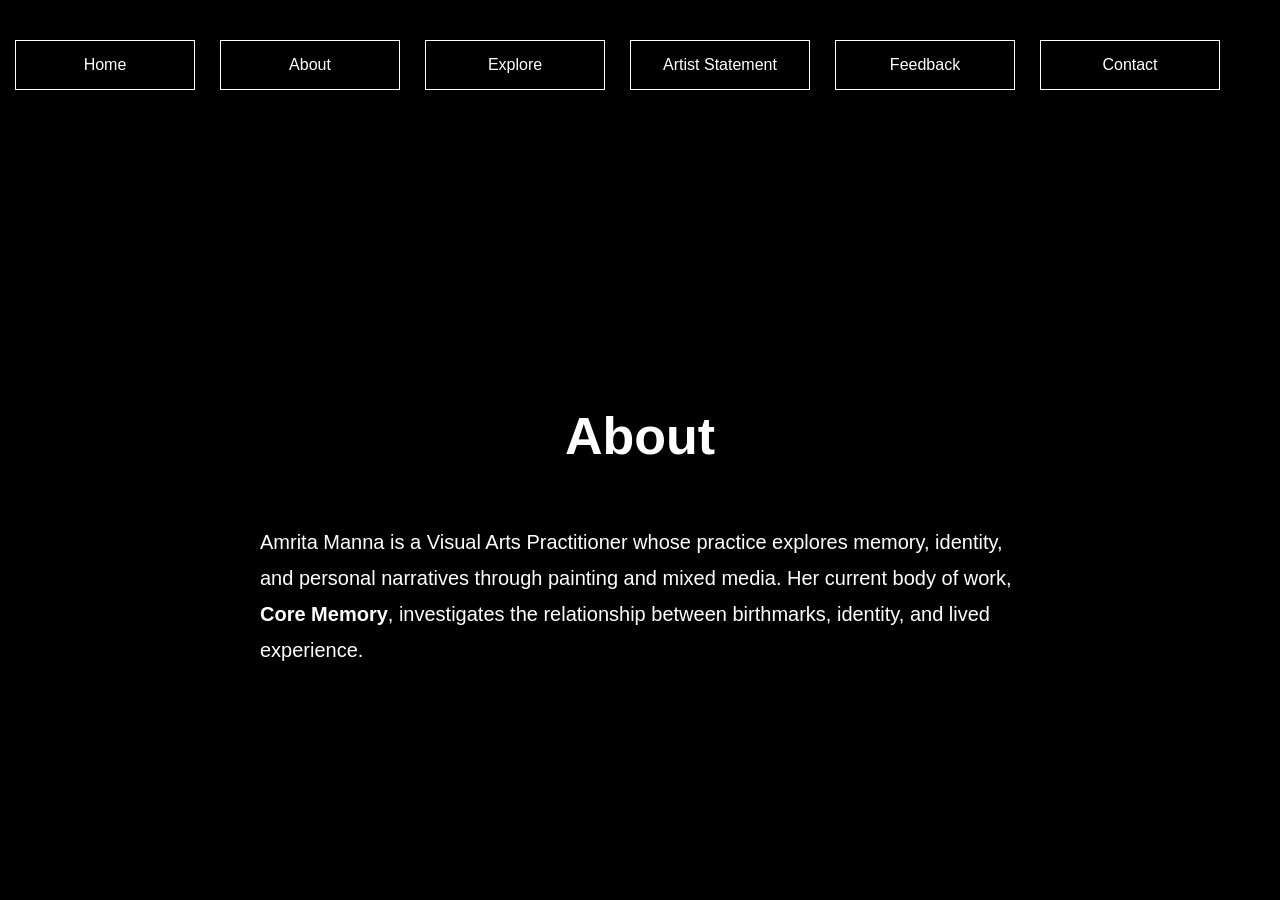
==== about.html @ e2d9b817 "Add files via upload" ====
<!DOCTYPE html>
<html lang="en">
<head>
    <meta charset="UTF-8">
    <meta name="viewport" content="width=device-width, initial-scale=1.0">
    <title>About | Amrita Manna</title>
    <link rel="stylesheet" href="style.css">
</head>

<body>

<nav>
<ul class="menu">
<li><a href="index.html">Home</a></li>
<li><a href="about.html">About</a></li>
<li><a href="explore.html">Explore</a></li>
<li><a href="statement.html">Artist Statement</a></li>
<li><a href="feedback.html">Feedback</a></li>
<li><a href="contact.html">Contact</a></li>
</ul>
</nav>

<section class="about-page">

<h1>About</h1>

<p>
Amrita Manna is a Visual Arts Practitioner whose practice explores memory,
identity, and personal narratives through painting and mixed media.
Her current body of work, <strong>Core Memory</strong>, investigates the
relationship between birthmarks, identity, and lived experience.
</p>

</section>

</body>
</html>
---- style.css ----
html{
scroll-behavior:smooth;
}*{
margin:0;
padding:0;
box-sizing:border-box;
}

body{
background:#0b0b0b;
color:white;
font-family:Arial,Helvetica,sans-serif;
}

.navbar{
display:flex;
justify-content:space-between;
align-items:center;
padding:25px 8%;
border-bottom:1px solid #333;
}

.logo{
font-size:28px;
font-weight:bold;
letter-spacing:4px;
}

.menu{
display:flex;
list-style:none;
gap:25px;
}

.menu a{
text-decoration:none;
color:white;
}

.hero{
height:85vh;
display:flex;
flex-direction:column;
justify-content:center;
align-items:center;
text-align:center;
padding:20px;
}

.hero h1{
font-size:60px;
letter-spacing:5px;
margin-bottom:15px;
}

.hero h2{
font-size:24px;
font-weight:300;
margin-bottom:20px;
}

.hero p{
font-size:18px;
color:#bbbbbb;
line-height:1.8;
}

.btn{
margin-top:35px;
display:inline-block;
padding:14px 34px;
border:1px solid white;
color:white;
text-decoration:none;
transition:.3s;
}

.btn:hover{
background:white;
color:black;
}.about{
padding:100px 10%;
text-align:center;
}

.about h2{
font-size:40px;
margin-bottom:30px;
letter-spacing:2px;
}

.about p{
max-width:850px;
margin:auto;
font-size:18px;
line-height:1.9;
color:#cccccc;
}.gallery{
padding:100px 8%;
}

.gallery h2{
text-align:center;
font-size:40px;
margin-bottom:50px;
}

.gallery-grid{
display:grid;
grid-template-columns:repeat(auto-fit,minmax(250px,1fr));
gap:25px;
}

.card{
background:#161616;
border:1px solid #2e2e2e;
padding:30px;
transition:.3s;
}

.card:hover{
transform:translateY(-8px);
border-color:white;
}

.card h3{
margin-bottom:15px;
font-size:24px;
}

.card p{
color:#bdbdbd;
line-height:1.8;
}.contact{
padding:100px 8%;
text-align:center;
}

.contact h2{
font-size:40px;
margin-bottom:40px;
}

.contact-box{
max-width:700px;
margin:auto;
background:#161616;
border:1px solid #333;
padding:40px;
}

.contact-box p{
margin:18px 0;
line-height:1.8;
color:#d0d0d0;
}footer{
padding:30px;
text-align:center;
border-top:1px solid #333;
color:#888;
font-size:14px;
margin-top:80px;
}.portfolio{
padding:100px 8%;
text-align:center;
}

.portfolio h2{
font-size:40px;
margin-bottom:50px;
}

.portfolio-grid{
display:grid;
grid-template-columns:repeat(auto-fit,minmax(220px,1fr));
gap:25px;
}

.portfolio-card{
background:#161616;
border:1px solid #333;
padding:40px 20px;
transition:.3s;
cursor:pointer;
}

.portfolio-card:hover{
transform:translateY(-8px);
border-color:#ffffff;
}

.portfolio-card h3{
margin-bottom:10px;
}

.portfolio-card p{
color:#bdbdbd;
}.explore{
    min-height:100vh;
    display:flex;
    flex-direction:column;
    justify-content:center;
    align-items:center;
    text-align:center;
    padding:80px 20px;
}

.explore h2{
    font-size:56px;
    letter-spacing:6px;
    margin-bottom:20px;
}

.series-subtitle{
    font-size:18px;
    color:#bdbdbd;
    margin-bottom:12px;
}

.series-quote{
    font-size:22px;
    font-style:italic;
    margin-bottom:40px;
    color:#ffffff;
}

.explore .btn{
    padding:14px 34px;
    border:1px solid #ffffff;
    text-decoration:none;
    color:#ffffff;
    transition:.3s;
}

.explore .btn:hover{
    background:#ffffff;
    color:#000000;
}.feedback{
    padding:100px 8%;
    text-align:center;
}

.feedback h2{
    font-size:42px;
    margin-bottom:15px;
}

.feedback p{
    color:#bdbdbd;
    margin-bottom:40px;
}

.feedback form{
    max-width:650px;
    margin:auto;
    display:flex;
    flex-direction:column;
    gap:20px;
}

.feedback input,
.feedback textarea{
    background:#111;
    border:1px solid #333;
    color:#fff;
    padding:15px;
    font-size:16px;
    outline:none;
}

.feedback input:focus,
.feedback textarea:focus{
    border-color:#fff;
}

.feedback button{
    padding:15px;
    background:transparent;
    color:#fff;
    border:1px solid #fff;
    cursor:pointer;
    transition:0.3s;
}

.feedback button:hover{
    background:#fff;
    color:#000;
}body{
    margin:0;
    background:#000;
    color:#fff;
    font-family:Arial,sans-serif;
}

h1{
    text-align:center;
    margin-top:120px;
    font-size:52px;
}

p{
    text-align:center;
    font-size:20px;
}

a{
    display:block;
    width:180px;
    margin:40px auto;
    text-align:center;
    color:#fff;
    border:1px solid #fff;
    padding:15px;
    text-decoration:none;
}.about-page{
    max-width:800px;
    margin:120px auto;
    padding:20px;
    line-height:1.8;
}

.about-page h1{
    text-align:center;
    margin-bottom:40px;
}

.about-page p{
    text-align:left;
}.statement-page{
    max-width:800px;
    margin:120px auto;
    padding:20px;
    line-height:1.8;
}

.statement-page h1{
    text-align:center;
    margin-bottom:40px;
}

.statement-page p{
    text-align:left;
}.feedback-page{
    max-width:700px;
    margin:120px auto;
    padding:20px;
}

.feedback-page h1{
    text-align:center;
    margin-bottom:20px;
}

.feedback-page p{
    text-align:center;
    margin-bottom:30px;
}

.feedback-page form{
    display:flex;
    flex-direction:column;
    gap:20px;
}

.feedback-page input,
.feedback-page textarea{
    padding:15px;
    background:#111;
    color:#fff;
    border:1px solid #444;
    font-size:16px;
}

.feedback-page button{
    padding:15px;
    background:#fff;
    color:#000;
    border:none;
    cursor:pointer;
    font-size:16px;
}.contact-page{
    max-width:700px;
    margin:120px auto;
    padding:20px;
    text-align:center;
}

.contact-page h1{
    margin-bottom:20px;
}

.contact-page p{
    margin-bottom:15px;
}

.contact-info{
    margin-top:30px;
    line-height:2;
}@media (max-width:768px){

    h1{
        font-size:36px;
    }

    h2{
        font-size:28px;
    }

    p{
        font-size:16px;
    }

    .menu{
        flex-direction:column;
        gap:15px;
    }

}*{
    margin:0;
    padding:0;
    box-sizing:border-box;
}

html,body{
    width:100%;
    overflow-x:hidden;
}

body{
    padding:0 15px;
}
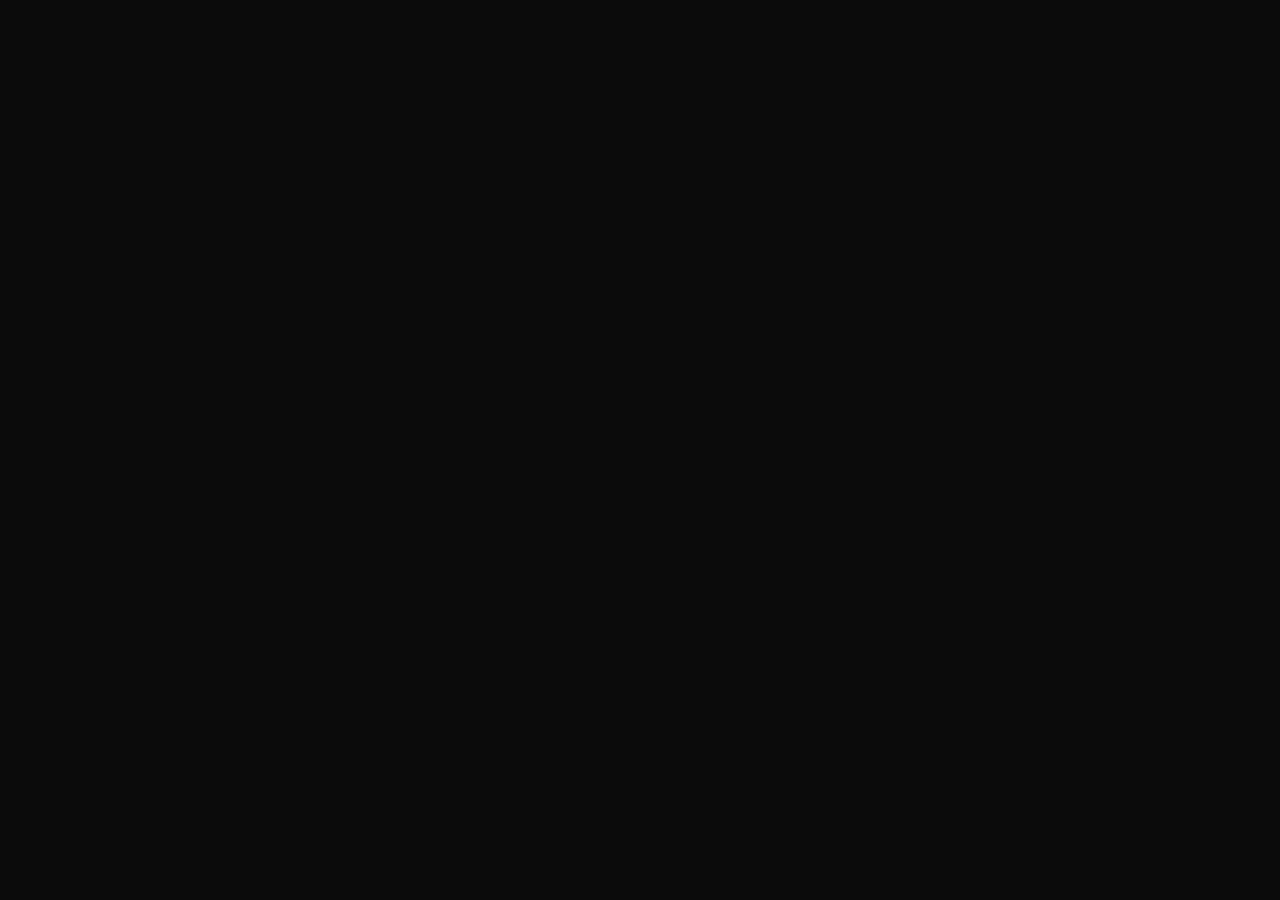
==== commit 9f3d54ea: "Update about.html" ====
--- a/about.html
+++ b/about.html
@@ -1,37 +1,100 @@
 <!DOCTYPE html>
 <html lang="en">
+
 <head>
-    <meta charset="UTF-8">
-    <meta name="viewport" content="width=device-width, initial-scale=1.0">
-    <title>About | Amrita Manna</title>
-    <link rel="stylesheet" href="style.css">
+
+<meta charset="UTF-8">
+
+<meta name="viewport" content="width=device-width, initial-scale=1.0">
+
+<title>About | Amrita Manna</title>
+
+<link rel="preconnect" href="https://fonts.googleapis.com">
+
+<link rel="preconnect" href="https://fonts.gstatic.com" crossorigin>
+
+<link href="https://fonts.googleapis.com/css2?family=Inter:wght@300;400;500;600&display=swap" rel="stylesheet">
+
+<link rel="stylesheet" href="style.css">
+
 </head>
 
 <body>
 
-<nav>
-<ul class="menu">
+<header>
+
+<nav class="navbar">
+
+<div class="logo">
+AMRITA MANNA
+</div>
+
+<div class="menu-toggle" id="menu-toggle">
+    ☰
+</div>
+
+<ul class="menu" id="menu">
+
 <li><a href="index.html">Home</a></li>
+
 <li><a href="about.html">About</a></li>
+
 <li><a href="explore.html">Explore</a></li>
+
 <li><a href="statement.html">Artist Statement</a></li>
+
 <li><a href="feedback.html">Feedback</a></li>
+
 <li><a href="contact.html">Contact</a></li>
+
 </ul>
+
 </nav>
+
+</header>
+
+<main>
 
 <section class="about-page">
 
 <h1>About</h1>
 
 <p>
-Amrita Manna is a Visual Arts Practitioner whose practice explores memory,
-identity, and personal narratives through painting and mixed media.
-Her current body of work, <strong>Core Memory</strong>, investigates the
-relationship between birthmarks, identity, and lived experience.
+
+I am Amrita Manna, a Visual Arts Practitioner and Bachelor of Fine Arts (BFA) student at The Indian College of Arts & Draftsmanship, Kolkata.
+
+</p>
+
+<br>
+
+<p>
+
+My artistic practice explores themes of memory, identity, and human experience through painting and mixed media. My ongoing research-based project, <strong>Core Memory</strong>, investigates birthmarks as symbols of identity, personal history, and emotional memory.
+
+</p>
+
+<br>
+
+<p>
+
+I believe that every artwork carries a story, and every mark has the potential to preserve memory beyond words. Through my practice, I aim to create works that encourage reflection on identity, belonging, and lived experience.
+
 </p>
 
 </section>
 
+</main><footer>
+
+<p>
+
+© 2026 Amrita Manna. All Rights Reserved.
+
+</p>
+
+</footer>
+
+<script src="script.js"></script>
+
 </body>
-</html>+
+</html>
--- a/style.css
+++ b/style.css
@@ -1,359 +1,239 @@
+/* =========================
+   RESET
+========================= */
+body{
+opacity:0;
+transition:.5s ease;
+}
+*{
+    margin:0;
+    padding:0;
+    box-sizing:border-box;
+}
+
 html{
-scroll-behavior:smooth;
-}*{
-margin:0;
-padding:0;
-box-sizing:border-box;
+    scroll-behavior:smooth;
 }
 
 body{
-background:#0b0b0b;
-color:white;
-font-family:Arial,Helvetica,sans-serif;
-}
+    background:#0b0b0b;
+    color:#ffffff;
+    font-family:Arial, Helvetica, sans-serif;
+    overflow-x:hidden;
+    line-height:1.7;
+}
+
+/* =========================
+   LINKS
+========================= */
+
+a{
+    color:#ffffff;
+    text-decoration:none;
+}
+
+/* =========================
+   NAVBAR
+========================= */
 
 .navbar{
-display:flex;
-justify-content:space-between;
-align-items:center;
-padding:25px 8%;
-border-bottom:1px solid #333;
+    width:100%;
+    display:flex;
+    justify-content:space-between;
+    align-items:center;
+    padding:22px 8%;
+    border-bottom:1px solid #262626;
+    position:fixed;
+    top:0;
+    left:0;
+    background:#0b0b0b;
+    z-index:999;
 }
 
 .logo{
-font-size:28px;
-font-weight:bold;
-letter-spacing:4px;
+    font-size:24px;
+    font-weight:bold;
+    letter-spacing:3px;
 }
 
 .menu{
-display:flex;
-list-style:none;
-gap:25px;
-}
-
-.menu a{
-text-decoration:none;
-color:white;
-}
+    list-style:none;
+    display:flex;
+    gap:28px;
+}
+
+.menu li a{
+    color:#ffffff;
+    transition:.3s;
+}
+
+.menu li a:hover{
+    color:#9f9f9f;
+}
+
+/* =========================
+   HERO
+========================= */
 
 .hero{
-height:85vh;
-display:flex;
-flex-direction:column;
-justify-content:center;
-align-items:center;
-text-align:center;
-padding:20px;
-}
-
-.hero h1{
-font-size:60px;
-letter-spacing:5px;
-margin-bottom:15px;
-}
-
-.hero h2{
-font-size:24px;
-font-weight:300;
-margin-bottom:20px;
-}
-
-.hero p{
-font-size:18px;
-color:#bbbbbb;
-line-height:1.8;
-}
-
-.btn{
-margin-top:35px;
-display:inline-block;
-padding:14px 34px;
-border:1px solid white;
-color:white;
-text-decoration:none;
-transition:.3s;
-}
-
-.btn:hover{
-background:white;
-color:black;
-}.about{
-padding:100px 10%;
-text-align:center;
-}
-
-.about h2{
-font-size:40px;
-margin-bottom:30px;
-letter-spacing:2px;
-}
-
-.about p{
-max-width:850px;
-margin:auto;
-font-size:18px;
-line-height:1.9;
-color:#cccccc;
-}.gallery{
-padding:100px 8%;
-}
-
-.gallery h2{
-text-align:center;
-font-size:40px;
-margin-bottom:50px;
-}
-
-.gallery-grid{
-display:grid;
-grid-template-columns:repeat(auto-fit,minmax(250px,1fr));
-gap:25px;
-}
-
-.card{
-background:#161616;
-border:1px solid #2e2e2e;
-padding:30px;
-transition:.3s;
-}
-
-.card:hover{
-transform:translateY(-8px);
-border-color:white;
-}
-
-.card h3{
-margin-bottom:15px;
-font-size:24px;
-}
-
-.card p{
-color:#bdbdbd;
-line-height:1.8;
-}.contact{
-padding:100px 8%;
-text-align:center;
-}
-
-.contact h2{
-font-size:40px;
-margin-bottom:40px;
-}
-
-.contact-box{
-max-width:700px;
-margin:auto;
-background:#161616;
-border:1px solid #333;
-padding:40px;
-}
-
-.contact-box p{
-margin:18px 0;
-line-height:1.8;
-color:#d0d0d0;
-}footer{
-padding:30px;
-text-align:center;
-border-top:1px solid #333;
-color:#888;
-font-size:14px;
-margin-top:80px;
-}.portfolio{
-padding:100px 8%;
-text-align:center;
-}
-
-.portfolio h2{
-font-size:40px;
-margin-bottom:50px;
-}
-
-.portfolio-grid{
-display:grid;
-grid-template-columns:repeat(auto-fit,minmax(220px,1fr));
-gap:25px;
-}
-
-.portfolio-card{
-background:#161616;
-border:1px solid #333;
-padding:40px 20px;
-transition:.3s;
-cursor:pointer;
-}
-
-.portfolio-card:hover{
-transform:translateY(-8px);
-border-color:#ffffff;
-}
-
-.portfolio-card h3{
-margin-bottom:10px;
-}
-
-.portfolio-card p{
-color:#bdbdbd;
-}.explore{
     min-height:100vh;
     display:flex;
     flex-direction:column;
     justify-content:center;
     align-items:center;
     text-align:center;
-    padding:80px 20px;
-}
-
-.explore h2{
-    font-size:56px;
-    letter-spacing:6px;
+    padding:20px;
+}
+
+.hero h1{
+    font-size:58px;
+    letter-spacing:8px;
+    margin-bottom:18px;
+}
+
+.hero h2{
+    font-size:26px;
+    font-weight:300;
     margin-bottom:20px;
-}
-
-.series-subtitle{
-    font-size:18px;
-    color:#bdbdbd;
-    margin-bottom:12px;
-}
-
-.series-quote{
-    font-size:22px;
-    font-style:italic;
-    margin-bottom:40px;
-    color:#ffffff;
-}
-
-.explore .btn{
+    color:#d5d5d5;
+}
+
+.hero p{
+    max-width:650px;
+    color:#a8a8a8;
+    margin-bottom:35px;
+}
+
+.btn{
+    display:inline-block;
     padding:14px 34px;
     border:1px solid #ffffff;
-    text-decoration:none;
     color:#ffffff;
-    transition:.3s;
-}
-
-.explore .btn:hover{
+    transition:.35s;
+}
+
+.btn:hover{
     background:#ffffff;
     color:#000000;
-}.feedback{
-    padding:100px 8%;
-    text-align:center;
-}
-
-.feedback h2{
+}/* =========================
+   ABOUT PAGE
+========================= */
+
+.about-page{
+    max-width:900px;
+    margin:140px auto 80px;
+    padding:0 20px;
+}
+
+.about-page h1{
     font-size:42px;
+    text-align:center;
+    margin-bottom:35px;
+    letter-spacing:2px;
+}
+
+.about-page p{
+    font-size:18px;
+    color:#cfcfcf;
+    text-align:justify;
+}
+
+/* =========================
+   EXPLORE PAGE
+========================= */
+
+.explore-page{
+    min-height:100vh;
+    display:flex;
+    flex-direction:column;
+    justify-content:center;
+    align-items:center;
+    text-align:center;
+    padding:120px 20px;
+}
+
+.explore-page h1{
+    font-size:52px;
+    letter-spacing:6px;
+    margin-bottom:18px;
+}
+
+.explore-page h2{
+    font-size:20px;
+    font-weight:300;
+    color:#bdbdbd;
     margin-bottom:15px;
 }
 
-.feedback p{
+.explore-page p{
+    max-width:700px;
     color:#bdbdbd;
-    margin-bottom:40px;
-}
-
-.feedback form{
-    max-width:650px;
-    margin:auto;
-    display:flex;
-    flex-direction:column;
-    gap:20px;
-}
-
-.feedback input,
-.feedback textarea{
-    background:#111;
+    margin-bottom:35px;
+}
+
+.series-card{
+    width:100%;
+    max-width:500px;
     border:1px solid #333;
-    color:#fff;
-    padding:15px;
-    font-size:16px;
-    outline:none;
-}
-
-.feedback input:focus,
-.feedback textarea:focus{
-    border-color:#fff;
-}
-
-.feedback button{
-    padding:15px;
-    background:transparent;
-    color:#fff;
-    border:1px solid #fff;
-    cursor:pointer;
-    transition:0.3s;
-}
-
-.feedback button:hover{
-    background:#fff;
-    color:#000;
-}body{
-    margin:0;
-    background:#000;
-    color:#fff;
-    font-family:Arial,sans-serif;
-}
-
-h1{
-    text-align:center;
-    margin-top:120px;
-    font-size:52px;
-}
-
-p{
-    text-align:center;
-    font-size:20px;
-}
-
-a{
-    display:block;
-    width:180px;
-    margin:40px auto;
-    text-align:center;
-    color:#fff;
-    border:1px solid #fff;
-    padding:15px;
-    text-decoration:none;
-}.about-page{
-    max-width:800px;
-    margin:120px auto;
-    padding:20px;
-    line-height:1.8;
-}
-
-.about-page h1{
-    text-align:center;
-    margin-bottom:40px;
-}
-
-.about-page p{
-    text-align:left;
-}.statement-page{
-    max-width:800px;
-    margin:120px auto;
-    padding:20px;
-    line-height:1.8;
+    padding:35px;
+    transition:.3s;
+}
+
+.series-card:hover{
+    border-color:#ffffff;
+    transform:translateY(-6px);
+}
+
+.series-card h3{
+    font-size:28px;
+    margin-bottom:12px;
+}
+
+.series-card span{
+    color:#9f9f9f;
+}
+
+/* =========================
+   ARTIST STATEMENT
+========================= */
+
+.statement-page{
+    max-width:900px;
+    margin:140px auto 80px;
+    padding:0 20px;
 }
 
 .statement-page h1{
     text-align:center;
-    margin-bottom:40px;
+    font-size:42px;
+    margin-bottom:35px;
 }
 
 .statement-page p{
-    text-align:left;
-}.feedback-page{
+    color:#d0d0d0;
+    text-align:justify;
+    line-height:2;
+    font-size:18px;
+}/* =========================
+   FEEDBACK PAGE
+========================= */
+
+.feedback-page{
     max-width:700px;
-    margin:120px auto;
-    padding:20px;
+    margin:140px auto 80px;
+    padding:0 20px;
 }
 
 .feedback-page h1{
     text-align:center;
+    font-size:42px;
     margin-bottom:20px;
 }
 
 .feedback-page p{
     text-align:center;
-    margin-bottom:30px;
+    color:#bdbdbd;
+    margin-bottom:35px;
 }
 
 .feedback-page form{
@@ -364,11 +244,18 @@
 
 .feedback-page input,
 .feedback-page textarea{
+    width:100%;
     padding:15px;
     background:#111;
     color:#fff;
-    border:1px solid #444;
+    border:1px solid #333;
+    outline:none;
     font-size:16px;
+}
+
+.feedback-page textarea{
+    resize:vertical;
+    min-height:180px;
 }
 
 .feedback-page button{
@@ -377,55 +264,228 @@
     color:#000;
     border:none;
     cursor:pointer;
-    font-size:16px;
-}.contact-page{
-    max-width:700px;
-    margin:120px auto;
+    transition:.3s;
+}
+
+.feedback-page button:hover{
+    background:#d9d9d9;
+}
+
+/* =========================
+   CONTACT PAGE
+========================= */
+
+.contact-page{
+    max-width:750px;
+    margin:140px auto 80px;
+    padding:0 20px;
+    text-align:center;
+}
+
+.contact-page h1{
+    font-size:42px;
+    margin-bottom:25px;
+}
+
+.contact-info{
+    margin-top:40px;
+    border:1px solid #333;
+    padding:35px 25px;
+}
+
+.contact-info p{
+    margin:18px 0;
+    color:#d0d0d0;
+
+    /* Gmail, WhatsApp যেন বাইরে না যায় */
+    overflow-wrap:anywhere;
+    word-break:break-word;
+}
+
+/* =========================
+   FOOTER
+========================= */
+
+footer{
+    margin-top:80px;
+    padding:30px 20px;
+    text-align:center;
+    border-top:1px solid #222;
+    color:#8f8f8f;
+}
+
+/* =========================
+   MOBILE RESPONSIVE
+========================= */
+
+@media(max-width:768px){
+
+.navbar{
+    flex-direction:column;
+    gap:20px;
     padding:20px;
-    text-align:center;
-}
-
-.contact-page h1{
-    margin-bottom:20px;
-}
-
-.contact-page p{
-    margin-bottom:15px;
-}
-
-.contact-info{
-    margin-top:30px;
-    line-height:2;
-}@media (max-width:768px){
-
-    h1{
-        font-size:36px;
-    }
-
-    h2{
-        font-size:28px;
-    }
-
-    p{
-        font-size:16px;
-    }
-
-    .menu{
-        flex-direction:column;
-        gap:15px;
-    }
-
-}*{
-    margin:0;
-    padding:0;
-    box-sizing:border-box;
-}
-
-html,body{
+}
+
+.logo{
+    font-size:22px;
+}
+
+.menu{
+    flex-direction:column;
+    gap:14px;
+    align-items:center;
+}
+
+.hero{
+    padding:120px 20px 60px;
+}
+
+.hero h1{
+    font-size:34px;
+    letter-spacing:3px;
+}
+
+.hero h2{
+    font-size:20px;
+}
+
+.hero p{
+    font-size:15px;
+}
+
+.about-page,
+.statement-page,
+.feedback-page,
+.contact-page,
+.explore-page{
+    margin-top:180px;
+}
+
+.about-page h1,
+.statement-page h1,
+.feedback-page h1,
+.contact-page h1,
+.explore-page h1{
+    font-size:32px;
+}
+
+.series-card{
+    padding:25px;
+}
+
+.btn{
     width:100%;
-    overflow-x:hidden;
-}
-
-body{
-    padding:0 15px;
-}+    max-width:240px;
+}
+
+}/* Mobile Fix */
+
+@media screen and (max-width:768px){
+
+.navbar{
+display:flex;
+flex-direction:column;
+justify-content:center;
+align-items:center;
+padding:20px;
+}
+
+.menu{
+display:flex;
+flex-direction:column;
+align-items:center;
+gap:15px;
+margin-top:20px;
+}
+
+.explore-page{
+padding-top:260px;
+}
+
+.about-page,
+.statement-page,
+.feedback-page,
+.contact-page{
+padding-top:260px;
+}
+
+}/* Rating */
+
+.rating{
+margin:10px 0 20px;
+text-align:center;
+}
+
+.rating p{
+margin-bottom:12px;
+font-size:17px;
+}
+
+.stars{
+display:flex;
+justify-content:center;
+flex-direction:row-reverse;
+gap:8px;
+}
+
+.stars input{
+display:none;
+}
+
+.stars label{
+font-size:34px;
+color:#555;
+cursor:pointer;
+transition:.3s;
+}
+
+.stars label:hover,
+.stars label:hover ~ label,
+.stars input:checked ~ label{
+color:#FFD700;
+}/* Hamburger Menu */
+
+.menu-toggle{
+    display:none;
+    font-size:30px;
+    cursor:pointer;
+    color:#fff;
+    margin-right:auto;
+}
+
+@media (max-width:768px){
+
+.menu-toggle{
+    display:block;
+}
+
+.menu{
+    display:none;
+    flex-direction:column;
+    width:100%;
+    text-align:center;
+    margin-top:20px;
+    gap:18px;
+}
+
+.menu.active{
+    display:flex;
+}
+
+.navbar{
+    display:flex;
+    align-items:center;
+    justify-content:flex-start;
+    gap:20px;
+}
+
+.hero,
+.about-page,
+.explore-page,
+.statement-page,
+.feedback-page,
+.contact-page{
+    margin-top:100px;
+}
+
+}
